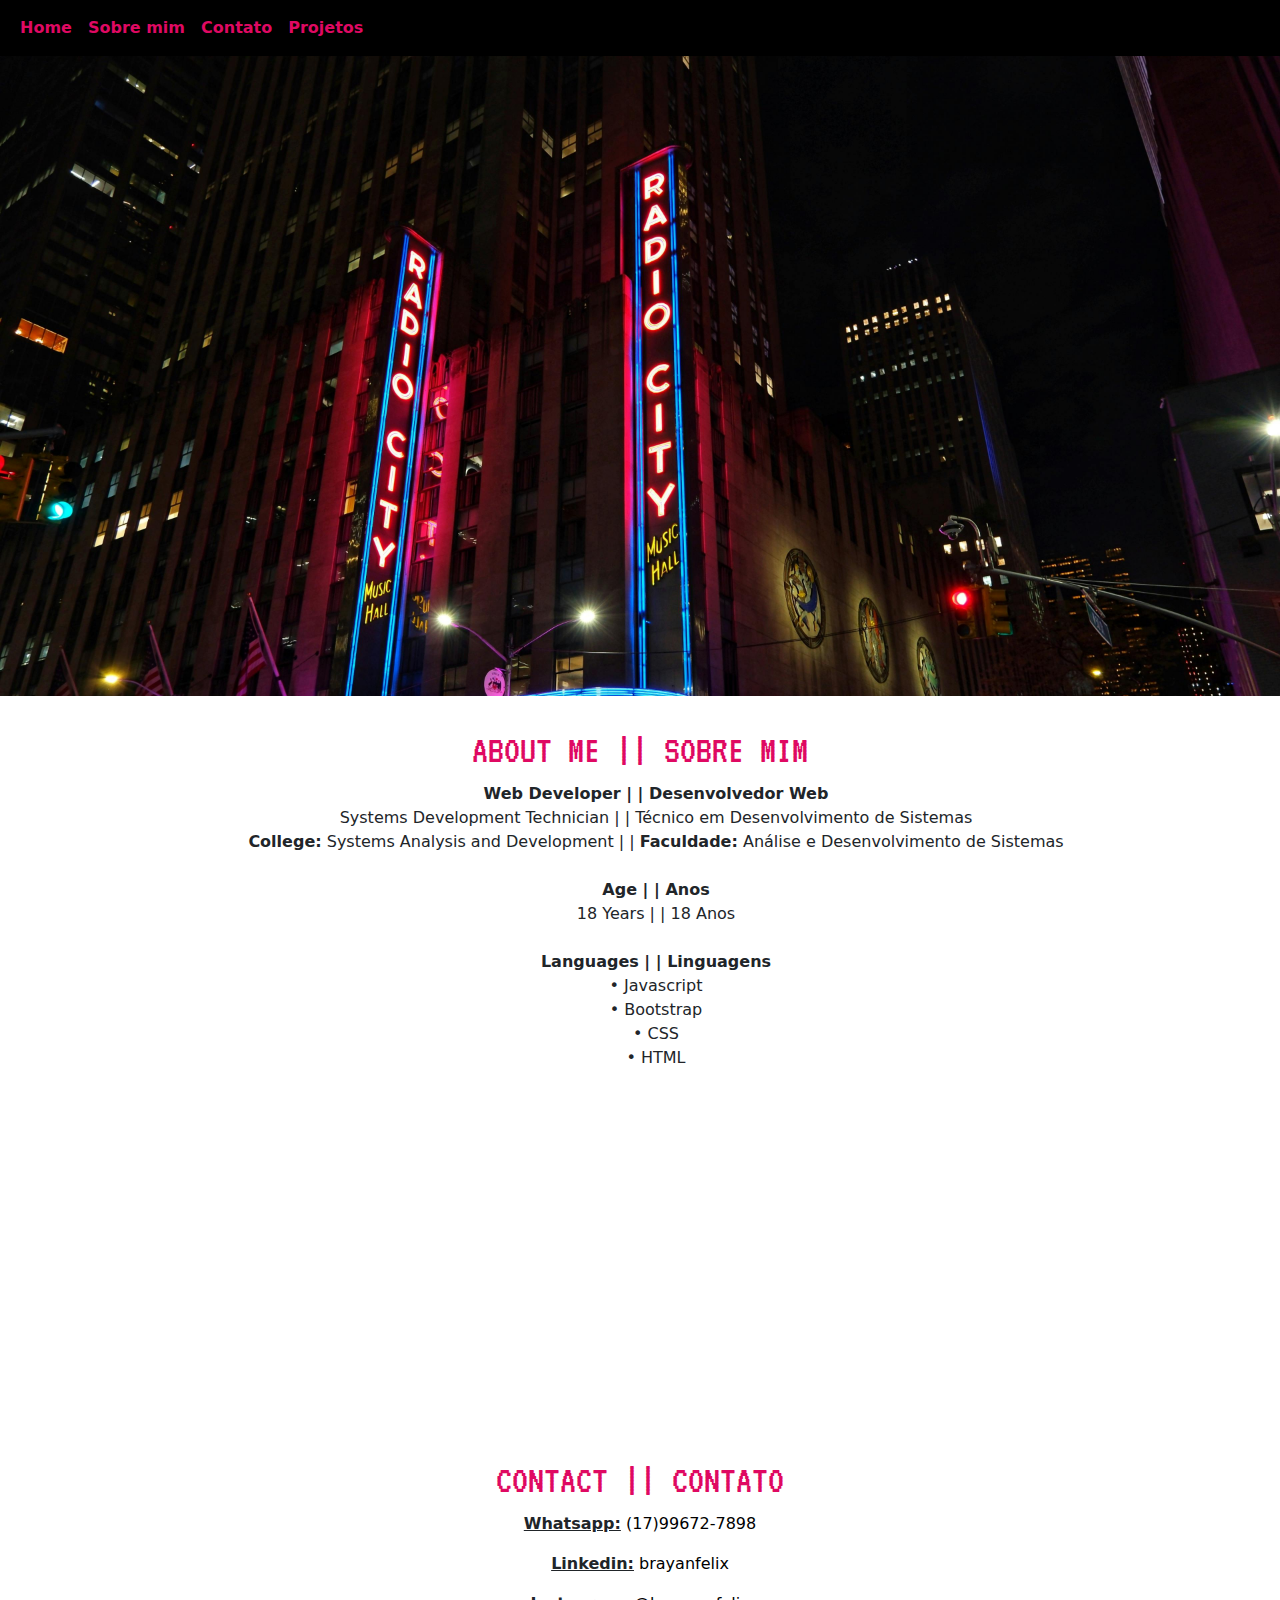
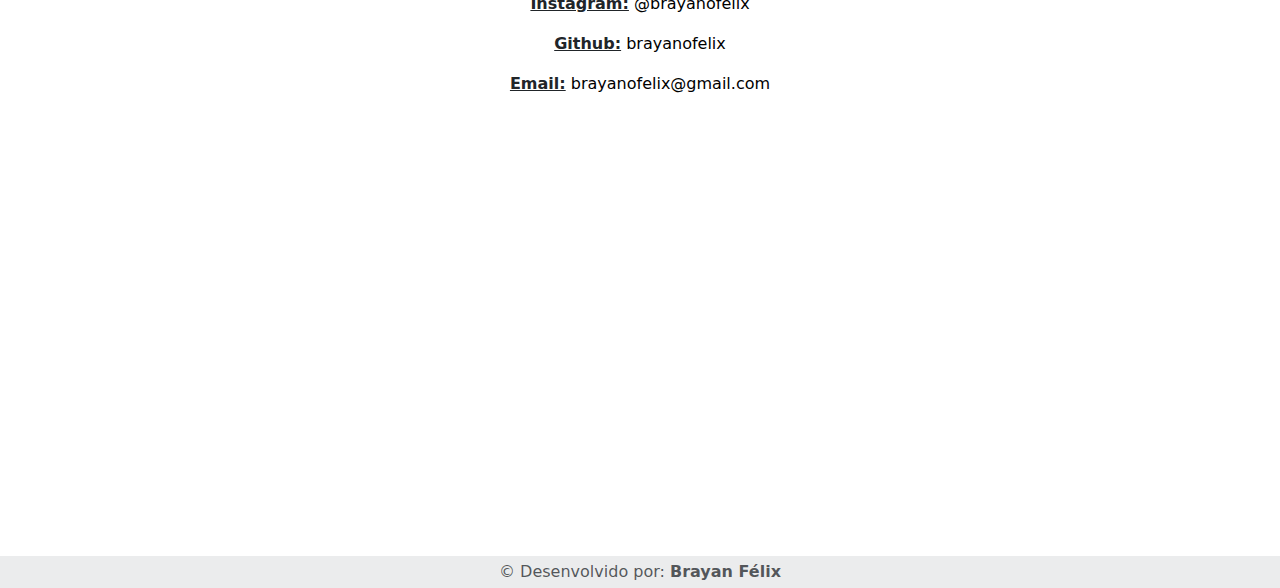
==== index.html @ 2bd1db15 "um pouco de tudo" ====
<!DOCTYPE html>
<html lang="en">
<head>
    <meta charset="UTF-8">
    <meta name="viewport" content="width=device-width, initial-scale=1.0">
    <link href="https://cdn.jsdelivr.net/npm/bootstrap@5.3.3/dist/css/bootstrap.min.css" rel="stylesheet" integrity="sha384-QWTKZyjpPEjISv5WaRU9OFeRpok6YctnYmDr5pNlyT2bRjXh0JMhjY6hW+ALEwIH" crossorigin="anonymous">
    <script src="https://cdn.jsdelivr.net/npm/bootstrap@5.3.3/dist/js/bootstrap.bundle.min.js" integrity="sha384-YvpcrYf0tY3lHB60NNkmXc5s9fDVZLESaAA55NDzOxhy9GkcIdslK1eN7N6jIeHz" crossorigin="anonymous"></script>
    <link rel="preconnect" href="https://fonts.googleapis.com">
    <link rel="preconnect" href="https://fonts.gstatic.com" crossorigin>
    <link href="https://fonts.googleapis.com/css2?family=VT323&display=swap" rel="stylesheet">
    <link rel="stylesheet" href="style.css">
    <title>Portifólio</title>
</head>
<body>
    <header>
        <nav class="navbar navbar-expand-lg navbar-light navbar-nav-scroll">
            <div class="container-fluid">
              <button class="navbar-toggler" type="button" data-bs-toggle="collapse" data-bs-target="#navbarNavAltMarkup" aria-controls="navbarNavAltMarkup" aria-expanded="false" aria-label="Toggle navigation">
                <span class="navbar-toggler-icon"></span>
              </button>
              <div class="collapse navbar-collapse" id="navbarNavAltMarkup">
                <div class="navbar-nav">
                  <a class="nav-link textpink fw-bold" aria-current="page" href="index.html">Home</a>
                  <a class="nav-link textpink fw-bold" href="#abouth1">Sobre mim</a>
                  <a class="nav-link textpink fw-bold" href="#contacth1">Contato</a>
                  <a class="nav-link textpink fw-bold" href="projetos.html">Projetos</a>
                </div>
              </div>
            </div>
          </nav>
    </header>

    <section class="principal">
        <div class="container principalcontainer">
            <h1 class="vt323-regular t1"></h1>
            <h1 class="vt323-regular t2"></h1>
        </div>
    </section>
    <main>
        <div class="container">
            <div class="about">
                <h1 class="vt323-regular textpink" id="abouth1">ABOUT ME || SOBRE MIM</h1>
                <ul>
                    <li><strong>Web Developer | | Desenvolvedor Web</strong> <br> Systems Development Technician | | Técnico em Desenvolvimento de Sistemas <br>  <strong>College:</strong> Systems Analysis and Development | | <strong>Faculdade:</strong> Análise e Desenvolvimento de Sistemas</li>
                    <br>
                    <li><strong>Age | | Anos</strong><br> 18 Years | | 18 Anos</li>
                    <br>
                    <li><strong>Languages | | Linguagens</strong> <br> • Javascript <br> • Bootstrap <br> • CSS <br> • HTML</li>
                  </ul>
            </div>
            <div class="about contact">
                <h1 class="vt323-regular textpink" id="contacth1">CONTACT || CONTATO</h1>
                <p><strong><u>Whatsapp:</u></strong> <a href="https://wa.me/5517996727898?text=Ol%C3%A1,%20acabei%20de%20ver%20seu%20portif%C3%B3lio!" target="_blank">(17)99672-7898</a></p>
                <p><strong><u>Linkedin:</u></strong> <a href="https://www.linkedin.com/in/brayan-f%C3%A9lix-a493a6255/" target="_blank">brayanfelix</a></p>
                <p><strong><u>Instagram:</u></strong> <a href="https://www.instagram.com/brayanofelix/" target="_blank">@brayanofelix</a></p>
                <p><strong><u>Github:</u></strong> <a href="https://github.com/brayanofelix" target="_blank">brayanofelix</a></p>
                <p><strong><u>Email:</u></strong> <a href="mailto:brayanofelix@gmail.com" target="_blank">brayanofelix@gmail.com</a></p>
            </div>
        </div>
    </main>

    <footer class="text-center text-lg-start bg-body-tertiary text-muted">
        <div class="text-center p-1" style="background-color: rgba(0, 0, 0, 0.05);">
          © Desenvolvido por:
          <a class="text-reset fw-bold" href="https://www.linkedin.com/in/brayan-f%C3%A9lix-a493a6255/"
            target="_blank">Brayan Félix</a>
        </div>
      </footer>
</body>
</html>
---- style.css ----
* {
    margin: 0;
    padding: 0;
}

html {
    overflow-x: hidden;
}


.vt323-regular {
    font-family: "VT323", monospace;
    font-weight: 400;
    font-style: normal;
}


ul {
    text-align: center;
    list-style-type: none
}

a {
    color: black;
    text-decoration: none;
}

.principal {
    background-image: url(imagens/background2.jpg);
    background-repeat: no-repeat;
    background-size: 100%;
    max-width: 100%;
    height: 100%;
    color: white;
    height: 640px;
    display: flex;
    justify-content: center;
    align-items: center;
}

.principal h1 {
    font-size: 45px;
    margin-left: auto;
    margin-right: auto;
    position: absolute;
    width: 100%;
    height: 50%;
    font-size: 45px;
}

.principalcontainer {
    position: relative;
    width: 83%;
    height: 175px;
    margin: 7% auto;
    outline: hidden;
}

.about {
    text-align: center;
    margin-top: 30px;
}

.textpink {
    color: #DF0962;
}


.about {
    height: 700px;
}

nav {
    background-color: black;
    display: flex;
    text-align: center;
    justify-content: center;
}

section h1.t1:after {
    position: absolute;
    content: "";
    width: 100%;
    height: 100%;
    line-height: 48px;
    left: 30%;
    top: 50%;
    animation: welcome 7.5s linear 1;
    animation-fill-mode: forwards;
}

section h1.t2:after {
    position: absolute;
    content: "";
    width: 100%;
    height: 100%;
    line-height: 48px;
    left: 30%;
    top: 90%;
    animation: bemvindo 7.5s linear 1;
    animation-fill-mode: forwards;
}


@keyframes welcome {
    0% {
        content: "W";
    }

    5% {
        content: "WE";
    }

    11% {
        content: "WEL";
    }

    16% {
        content: "WELC";
    }

    22% {
        content: "WELCO";
    }

    27% {
        content: "WELCOM";
    }

    33% {
        content: "WELCOME ";
    }

    38% {
        content: "WELCOME T";
    }

    44% {
        content: "WELCOME TO ";
    }

    49% {
        content: "WELCOME TO M";
    }

    55% {
        content: "WELCOME TO MY ";
    }

    60% {
        content: "WELCOME TO MY P";
    }

    66% {
        content: "WELCOME TO MY PO";
    }

    71% {
        content: "WELCOME TO MY POR";
    }

    76% {
        content: "WELCOME TO MY PORT";
    }

    82% {
        content: "WELCOME TO MY PORTF";
    }

    87% {
        content: "WELCOME TO MY PORTFO";
    }

    93% {
        content: "WELCOME TO MY PORTFOLI";
    }
    100% {
        content: "WELCOME TO MY PORTFOLIO!";
    }
}

@keyframes bemvindo {
    0% {
        content: "B";
    }

    4% {
        content: "BE";
    }

    8% {
        content: "BEM";
    }

    12% {
        content: "BEM-";
    }

    16% {
        content: "BEM-V";
    }

    20% {
        content: "BEM-VI";
    }

    24% {
        content: "BEM-VIN";
    }

    28% {
        content: "BEM-VIND";
    }

    32% {
        content: "BEM-VINDO";
    }

    36% {
        content: "BEM-VINDOS";
    }

    40% {
        content: "BEM-VINDOS A";
    }

    44% {
        content: "BEM-VINDOS AO ";
    }

    48% {
        content: "BEM-VINDOS AO M";
    }

    52% {
        content: "BEM-VINDOS AO ME";
    }

    56% {
        content: "BEM-VINDOS AO MEU ";
    }

    60% {
        content: "BEM-VINDOS AO MEU P";
    }

    64% {
        content: "BEM-VINDOS AO MEU PO";
    }

    68% {
        content: "BEM-VINDOS AO MEU POR";
    }
    72% {
        content: "BEM-VINDOS AO MEU PORT";
    }
    76% {
        content: "BEM-VINDOS AO MEU PORTI";
    }
    80% {
        content: "BEM-VINDOS AO MEU PORTIF";
    }
    84% {
        content: "BEM-VINDOS AO MEU PORTIFÓ";
    }
    88% {
        content: "BEM-VINDOS AO MEU PORTIFÓL";
    }
    92% {
        content: "BEM-VINDOS AO MEU PORTIFÓLI";
    }
    96% {
        content: "BEM-VINDOS AO MEU PORTIFÓLIO";
    }
    100% {
        content: "BEM-VINDOS AO MEU PORTIFÓLIO!";
    }
}
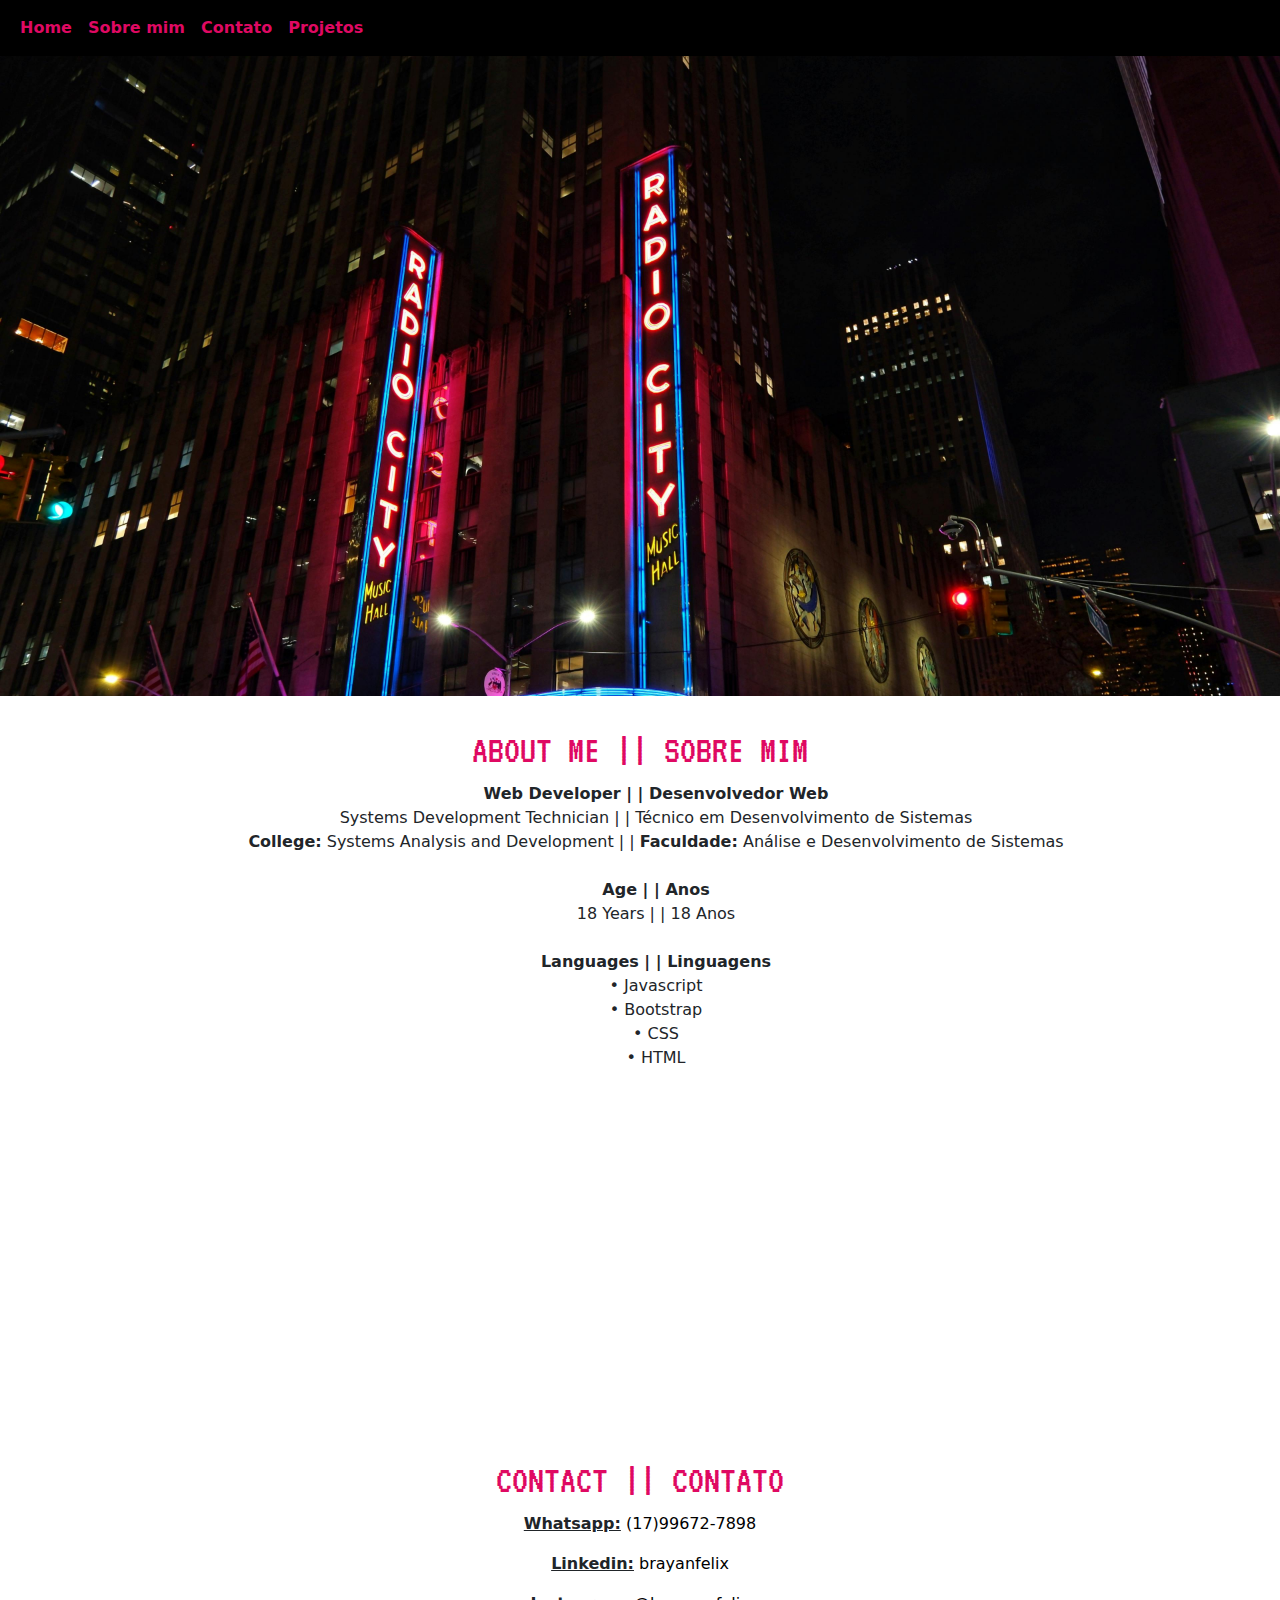
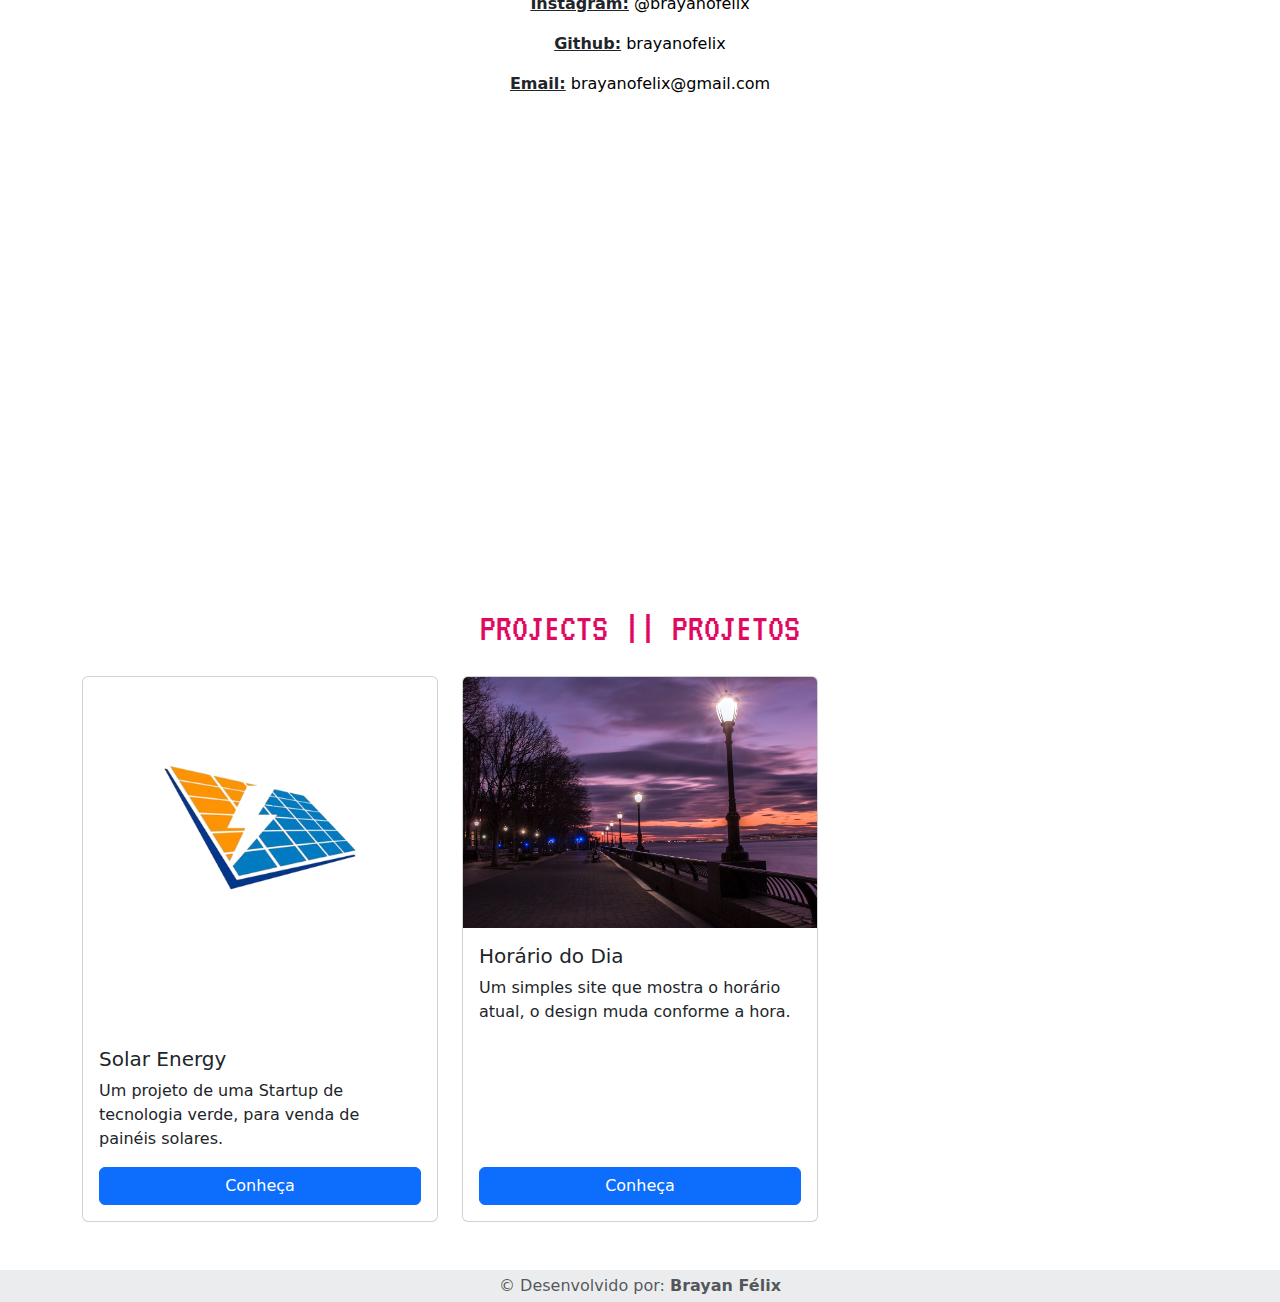
==== commit 44d43f58: "responsividade" ====
--- a/index.html
+++ b/index.html
@@ -23,7 +23,7 @@
                   <a class="nav-link textpink fw-bold" aria-current="page" href="index.html">Home</a>
                   <a class="nav-link textpink fw-bold" href="#abouth1">Sobre mim</a>
                   <a class="nav-link textpink fw-bold" href="#contacth1">Contato</a>
-                  <a class="nav-link textpink fw-bold" href="projetos.html">Projetos</a>
+                  <a class="nav-link textpink fw-bold" href="#projectsh1">Projetos</a>
                 </div>
               </div>
             </div>
@@ -57,14 +57,42 @@
                 <p><strong><u>Email:</u></strong> <a href="mailto:brayanofelix@gmail.com" target="_blank">brayanofelix@gmail.com</a></p>
             </div>
         </div>
+
+        <!-- Seção de Projetos -->
+        <section class="section section-5 py-5" id="projectsh1">
+            <div class="container">
+                <h1 class="vt323-regular textpink text-center mb-4">PROJECTS || PROJETOS</h1>
+                <div class="row row-cols-1 row-cols-sm-2 row-cols-md-3 g-4">
+                    <div class="col">
+                        <div class="card h-100">
+                            <img src="imagens/logosolarenergy.png" class="card-img-top" alt="solarenergy">
+                            <div class="card-body d-flex flex-column">
+                                <h5 class="card-title">Solar Energy</h5>
+                                <p class="card-text">Um projeto de uma Startup de tecnologia verde, para venda de painéis solares.</p>
+                                <a href="https://brayanofelix.github.io/solarenergy/" target="_blank" class="btn btn-primary mt-auto">Conheça</a>
+                            </div>
+                        </div>
+                    </div>
+                    <div class="col">
+                        <div class="card h-100">
+                            <img src="imagens/noite.jpg" class="card-img-top" alt="noite">
+                            <div class="card-body d-flex flex-column">
+                                <h5 class="card-title">Horário do Dia</h5>
+                                <p class="card-text">Um simples site que mostra o horário atual, o design muda conforme a hora.</p>
+                                <a href="https://brayanofelix.github.io/horariododia/" target="_blank" class="btn btn-primary mt-auto">Conheça</a>
+                            </div>
+                        </div>
+                    </div>
+                </div>
+            </div>
+        </section>
     </main>
 
     <footer class="text-center text-lg-start bg-body-tertiary text-muted">
         <div class="text-center p-1" style="background-color: rgba(0, 0, 0, 0.05);">
           © Desenvolvido por:
-          <a class="text-reset fw-bold" href="https://www.linkedin.com/in/brayan-f%C3%A9lix-a493a6255/"
-            target="_blank">Brayan Félix</a>
+          <a class="text-reset fw-bold" href="https://www.linkedin.com/in/brayan-f%C3%A9lix-a493a6255/" target="_blank">Brayan Félix</a>
         </div>
-      </footer>
+    </footer>
 </body>
-</html>+</html>
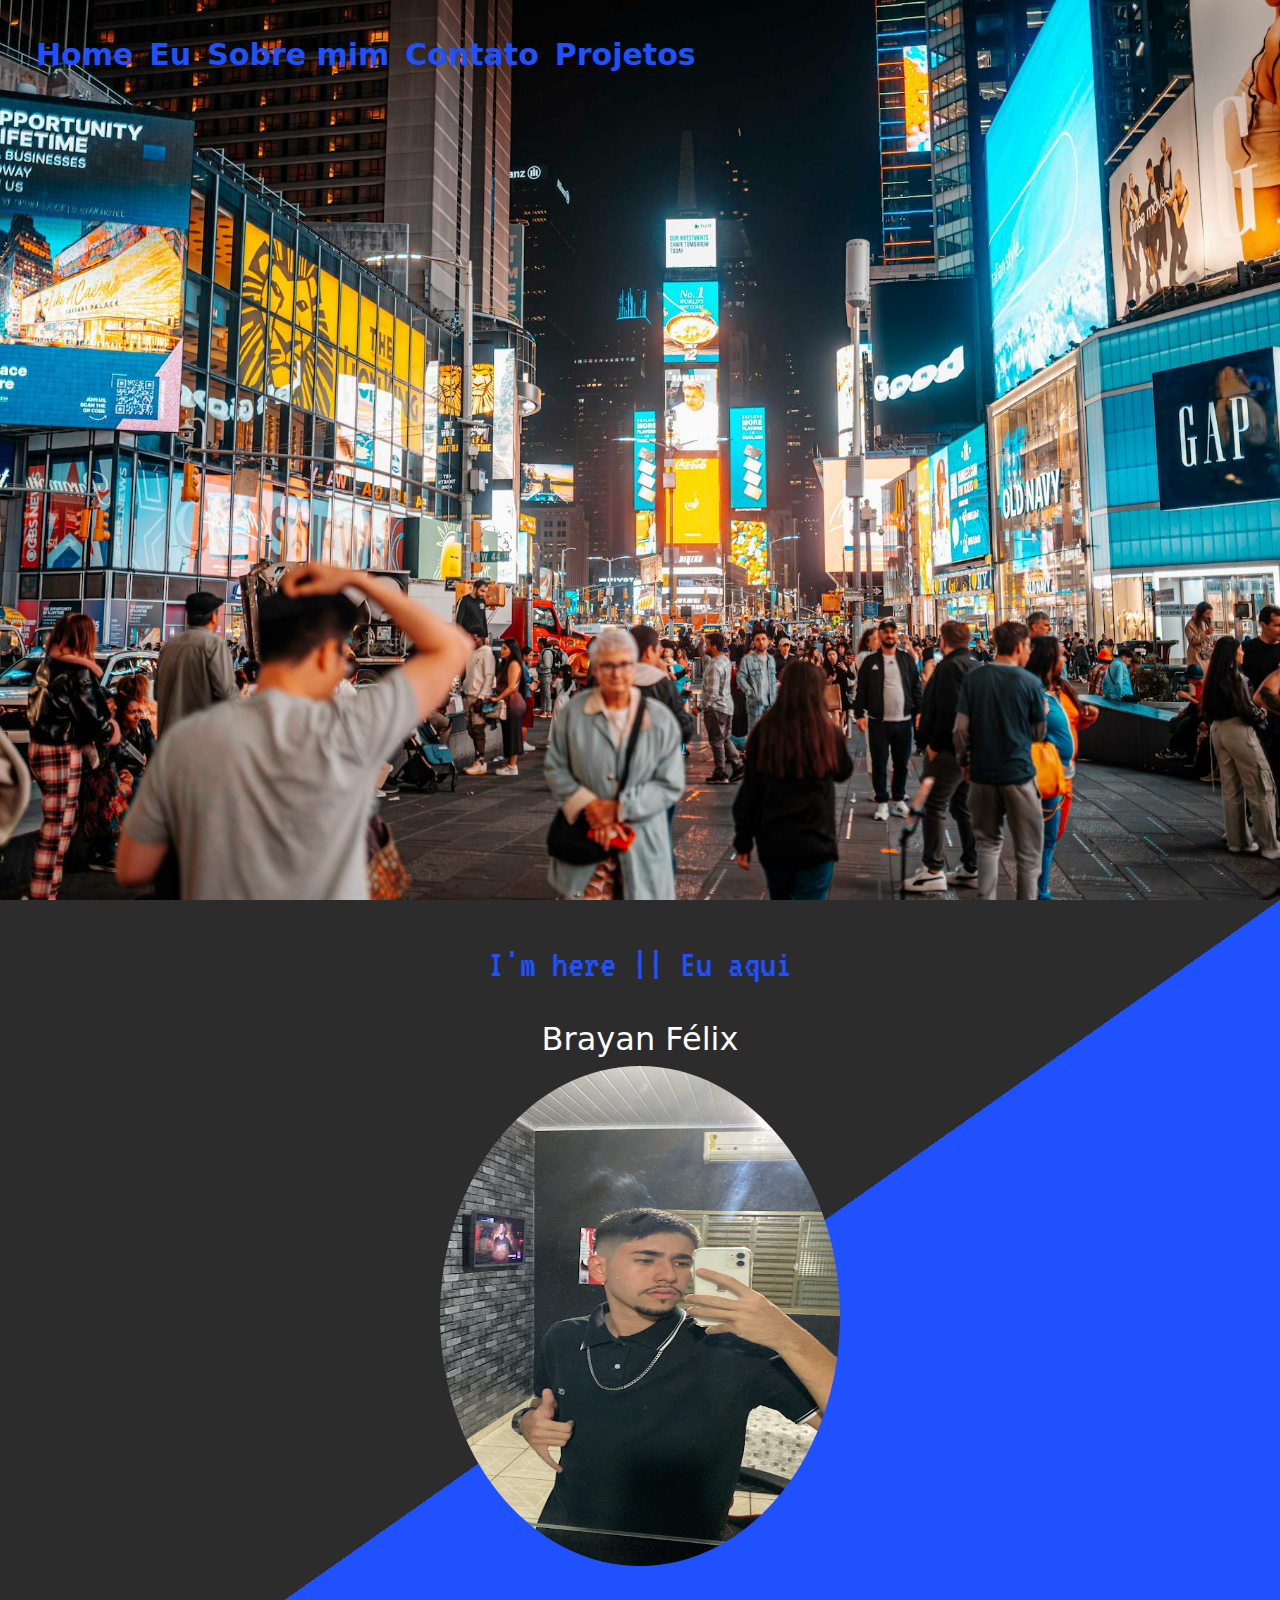
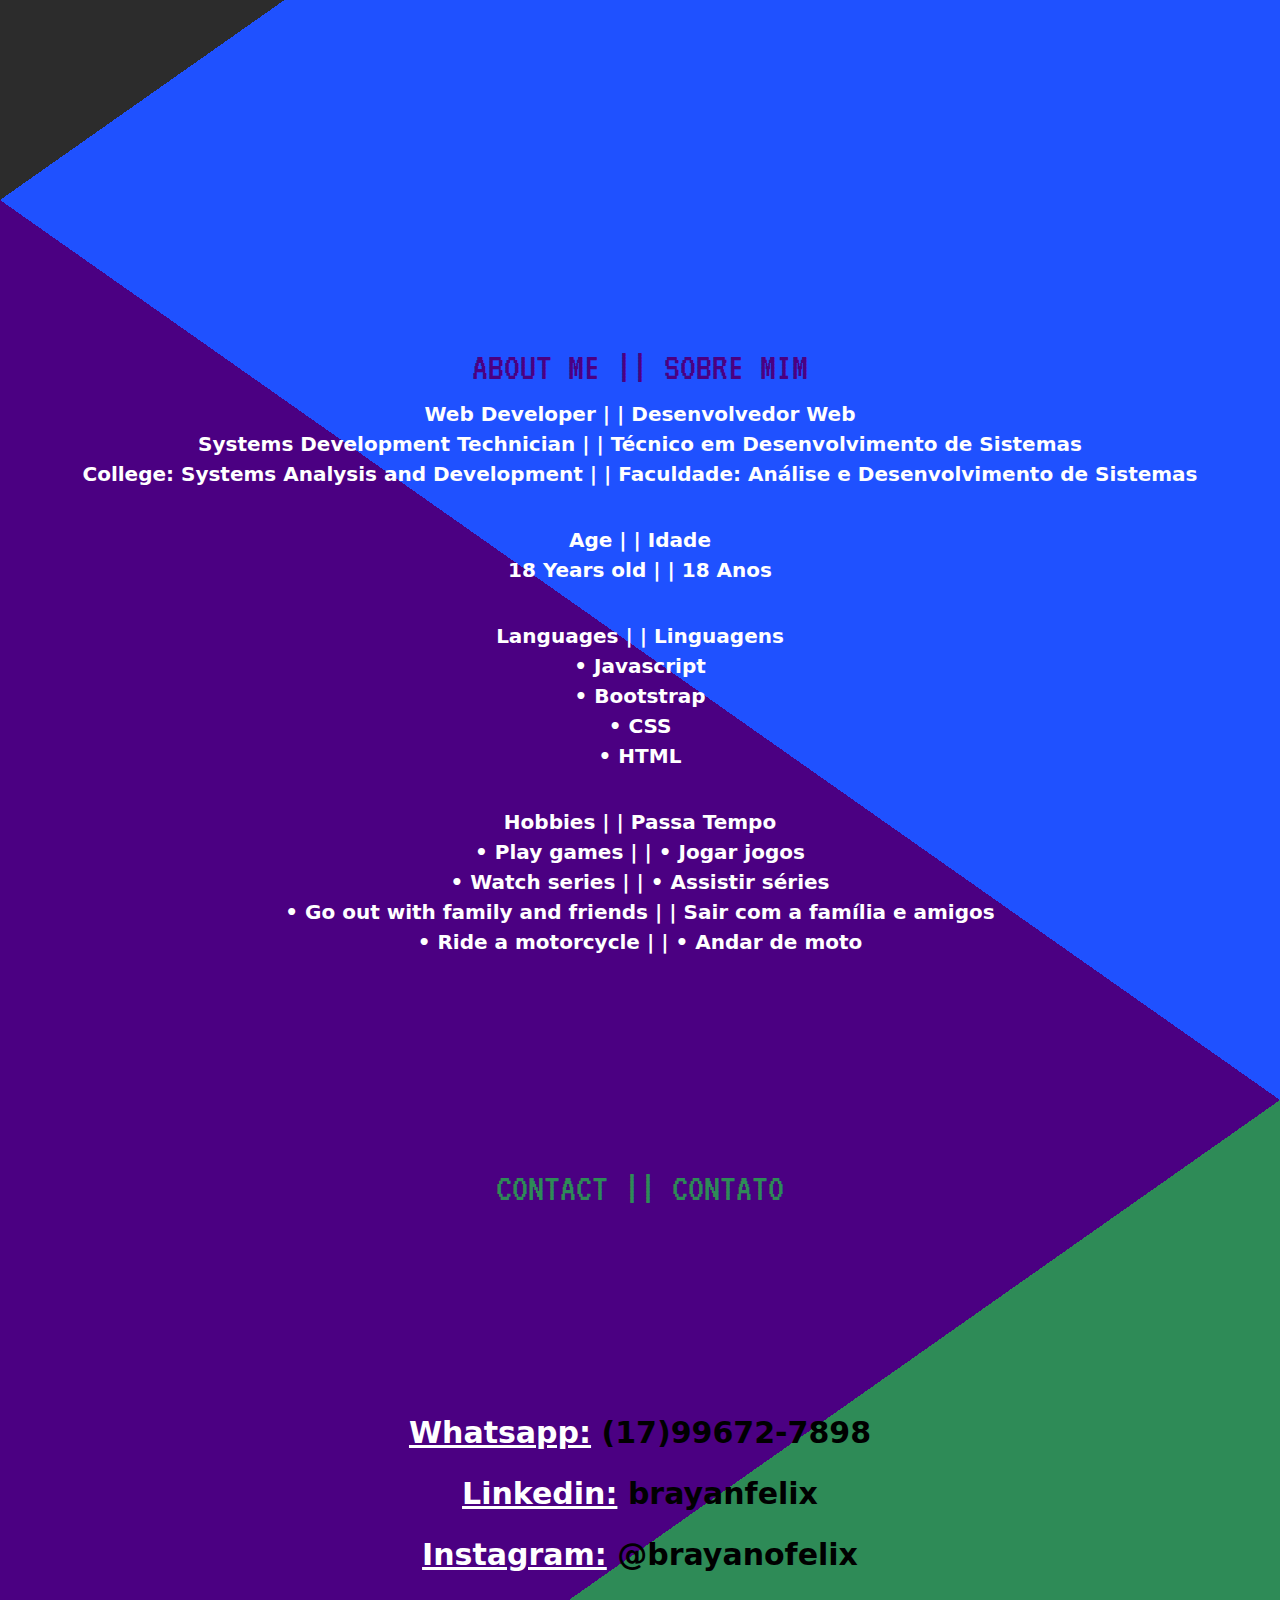
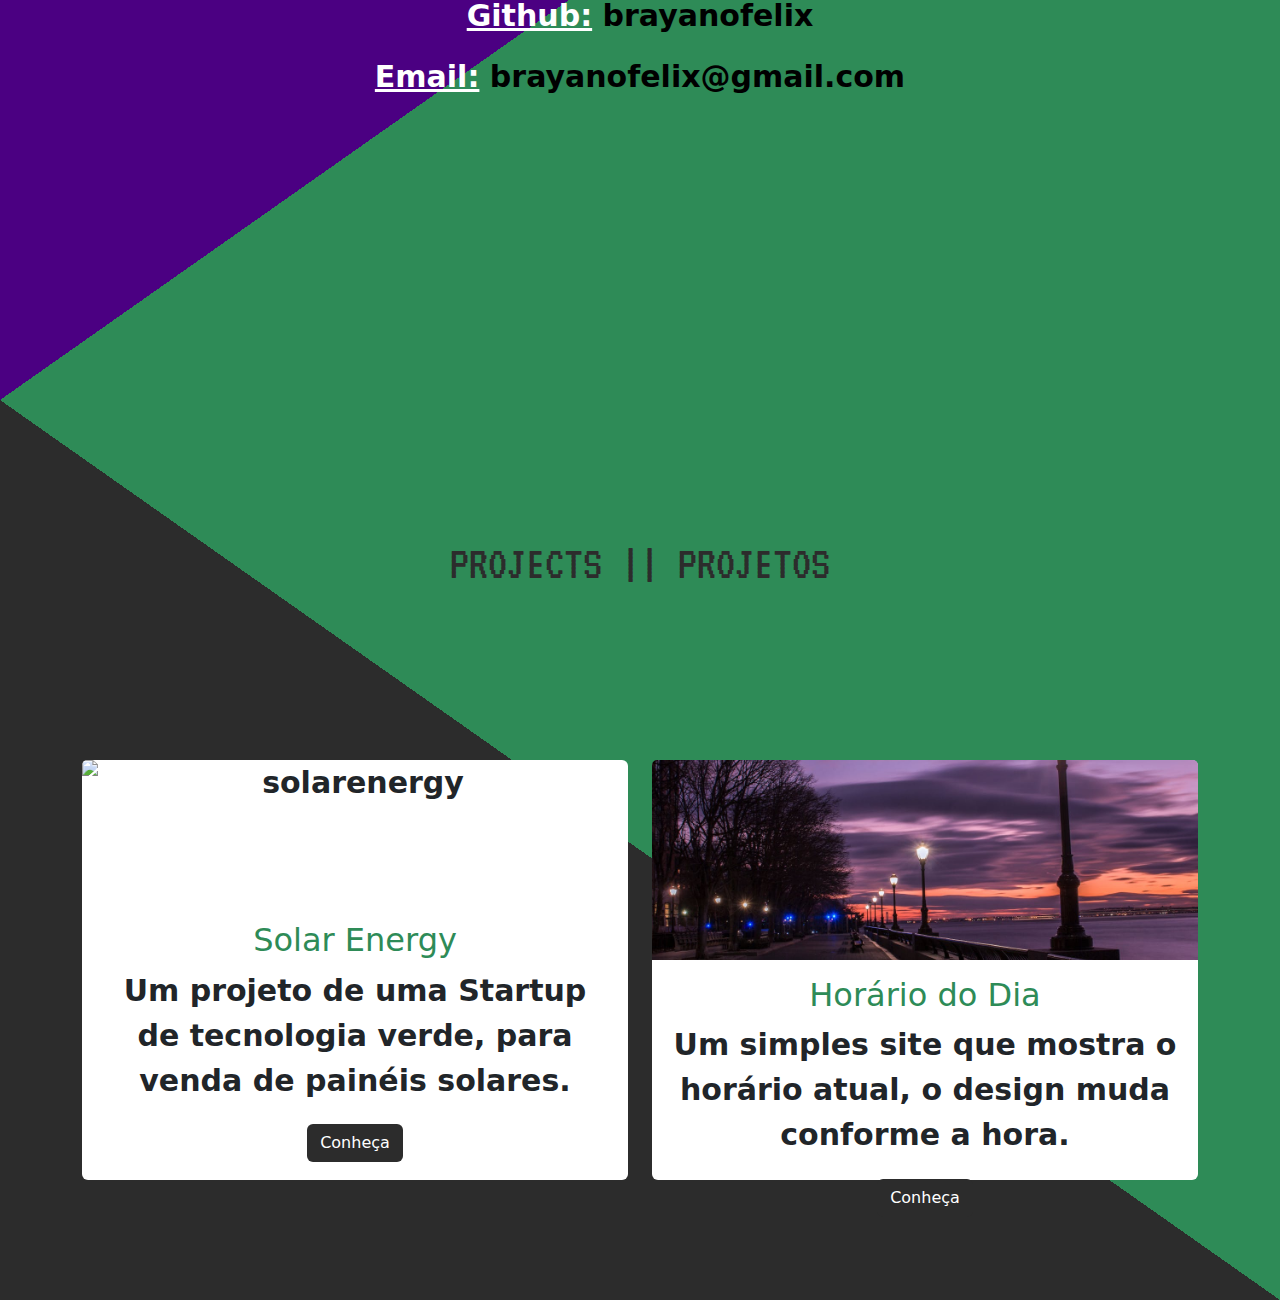
==== commit 35870eb1: "ajustando responsividade" ====
--- a/index.html
+++ b/index.html
@@ -1,98 +1,131 @@
 <!DOCTYPE html>
 <html lang="en">
+
 <head>
-    <meta charset="UTF-8">
-    <meta name="viewport" content="width=device-width, initial-scale=1.0">
-    <link href="https://cdn.jsdelivr.net/npm/bootstrap@5.3.3/dist/css/bootstrap.min.css" rel="stylesheet" integrity="sha384-QWTKZyjpPEjISv5WaRU9OFeRpok6YctnYmDr5pNlyT2bRjXh0JMhjY6hW+ALEwIH" crossorigin="anonymous">
-    <script src="https://cdn.jsdelivr.net/npm/bootstrap@5.3.3/dist/js/bootstrap.bundle.min.js" integrity="sha384-YvpcrYf0tY3lHB60NNkmXc5s9fDVZLESaAA55NDzOxhy9GkcIdslK1eN7N6jIeHz" crossorigin="anonymous"></script>
-    <link rel="preconnect" href="https://fonts.googleapis.com">
-    <link rel="preconnect" href="https://fonts.gstatic.com" crossorigin>
-    <link href="https://fonts.googleapis.com/css2?family=VT323&display=swap" rel="stylesheet">
-    <link rel="stylesheet" href="style.css">
-    <title>Portifólio</title>
+  <meta charset="UTF-8">
+  <meta name="viewport" content="width=device-width, initial-scale=1.0">
+  <link href="https://cdn.jsdelivr.net/npm/bootstrap@5.3.3/dist/css/bootstrap.min.css" rel="stylesheet"
+    integrity="sha384-QWTKZyjpPEjISv5WaRU9OFeRpok6YctnYmDr5pNlyT2bRjXh0JMhjY6hW+ALEwIH" crossorigin="anonymous">
+  <script src="https://cdn.jsdelivr.net/npm/bootstrap@5.3.3/dist/js/bootstrap.bundle.min.js"
+    integrity="sha384-YvpcrYf0tY3lHB60NNkmXc5s9fDVZLESaAA55NDzOxhy9GkcIdslK1eN7N6jIeHz"
+    crossorigin="anonymous"></script>
+    <link rel="stylesheet" href="https://cdnjs.cloudflare.com/ajax/libs/animate.css/4.1.1/animate.min.css"/>
+  <link rel="preconnect" href="https://fonts.googleapis.com">
+  <link rel="preconnect" href="https://fonts.gstatic.com" crossorigin>
+  <link rel="shortcut icon" href="imagens/favicon.ico" type="image/x-icon">
+  <link href="https://fonts.googleapis.com/css2?family=VT323&display=swap" rel="stylesheet">
+  <link href="https://fonts.googleapis.com/css2?family=VT323&display=swap" rel="stylesheet">
+  <link rel="stylesheet" href="style.css">
+  <title>Portifólio</title>
 </head>
+
 <body>
-    <header>
-        <nav class="navbar navbar-expand-lg navbar-light navbar-nav-scroll">
-            <div class="container-fluid">
-              <button class="navbar-toggler" type="button" data-bs-toggle="collapse" data-bs-target="#navbarNavAltMarkup" aria-controls="navbarNavAltMarkup" aria-expanded="false" aria-label="Toggle navigation">
-                <span class="navbar-toggler-icon"></span>
-              </button>
-              <div class="collapse navbar-collapse" id="navbarNavAltMarkup">
-                <div class="navbar-nav">
-                  <a class="nav-link textpink fw-bold" aria-current="page" href="index.html">Home</a>
-                  <a class="nav-link textpink fw-bold" href="#abouth1">Sobre mim</a>
-                  <a class="nav-link textpink fw-bold" href="#contacth1">Contato</a>
-                  <a class="nav-link textpink fw-bold" href="#projectsh1">Projetos</a>
+  <header>
+    <section class="section section-1">
+      <nav class="navbar navbar-expand-lg navbar-light navbar-nav-scroll">
+        <div class="container-fluid">
+          <button class="navbar-toggler" type="button" data-bs-toggle="collapse" data-bs-target="#navbarNavAltMarkup"
+            aria-controls="navbarNavAltMarkup" aria-expanded="false" aria-label="Toggle navigation">
+            <span class="navbar-toggler-icon"></span>
+          </button>
+          <div class="collapse navbar-collapse" id="navbarNavAltMarkup">
+            <div class="navbar-nav">
+              <a class="nav-link textpink fw-bold" aria-current="page" href="index.html">Home</a>
+              <a class="nav-link textpink fw-bold" href="#imhere">Eu</a>
+              <a class="nav-link textpink fw-bold" href="#abouth1">Sobre mim</a>
+              <a class="nav-link textpink fw-bold" href="#contacth1">Contato</a>
+              <a class="nav-link textpink fw-bold" href="#projectsh1">Projetos</a>
+            </div>
+          </div>
+        </div>
+      </nav>
+      <section class="principal">
+        <div class="container principalcontainer">
+          <h1 class="vt323-regular t1 textpink"></h1>
+          <br>
+          <br>
+          <br>
+          <h1 class="vt323-regular t2 textpink"></h1>
+        </div>
+      </section>
+    </section>
+  </header>
+  <main>
+    <section class="section section-2">
+      <div class="container">
+        <div class="about">
+          <h1 class="vt323-regular textpink center py-4" id="imhere">I'm here || Eu aqui</h1>
+
+          <h2 class="center">Brayan Félix</h2>
+          <img src="imagens/eu.png" alt="eu" class="eu img-fluid">
+        </div>
+      </div>
+    </section>
+
+    <section class="section section-3 d-flex align-items-center justify-content-center min-vh-100 py-5">
+      <div class="container text-center">
+        <h1 class="vt323-regular textpink" id="abouth1">ABOUT ME || SOBRE MIM</h1>
+        <ul class="ulabout list-unstyled">
+          <li><strong>Web Developer | | Desenvolvedor Web</strong> <br> Systems Development Technician | | Técnico em Desenvolvimento de Sistemas <br> <strong>College:</strong> Systems Analysis and Development | | <strong>Faculdade:</strong> Análise e Desenvolvimento de Sistemas</li>
+          <br>
+          <li><strong>Age | | Idade</strong><br> 18 Years old | | 18 Anos</li>
+          <br>
+          <li><strong>Languages | | Linguagens</strong> <br> • Javascript <br> • Bootstrap <br> • CSS <br> • HTML</li>
+          <br>
+          <li><strong>Hobbies | | Passa Tempo</strong> <br> • Play games | | • Jogar jogos<br> • Watch series | | • Assistir séries <br> • Go out with family and friends | | Sair com a família e amigos <br> • Ride a motorcycle | | • Andar de moto</li>
+        </ul>
+      </div>
+    </section>
+    
+    <section class="section section-4">
+      <div class="about contact center">
+        <h1 class="vt323-regular textpink center top py-5" id="contacth1">CONTACT || CONTATO</h1>
+        <p><strong><u>Whatsapp:</u></strong> <a
+            href="https://wa.me/5517996727898?text=Ol%C3%A1,%20acabei%20de%20ver%20seu%20portif%C3%B3lio!"
+            target="_blank">(17)99672-7898</a></p>
+        <p><strong><u>Linkedin:</u></strong> <a href="https://www.linkedin.com/in/brayan-f%C3%A9lix-a493a6255/"
+            target="_blank">brayanfelix</a></p>
+        <p><strong><u>Instagram:</u></strong> <a href="https://www.instagram.com/brayanofelix/"
+            target="_blank">@brayanofelix</a></p>
+        <p><strong><u>Github:</u></strong> <a href="https://github.com/brayanofelix" target="_blank">brayanofelix</a>
+        </p>
+        <p><strong><u>Email:</u></strong> <a href="mailto:brayanofelix@gmail.com"
+            target="_blank">brayanofelix@gmail.com</a></p>
+      </div>
+    </section>
+    <section class="section section-5 d-flex flex-column align-items-center justify-content-center py-5">
+      <div class="container text-center">
+        <h1 class="vt323-regular textpink center top" id="projectsh1">PROJECTS || PROJETOS</h1>
+        <div class="row row-cols-1 row-cols-md-2 g-4">
+          <div class="col">
+            <div class="card">
+              <img src="imagens/background1.png" class="card-img-top" alt="solarenergy">
+              <div class="card-body">
+                <h2 class="card-title">Solar Energy</h2>
+                <p class="card-text">Um projeto de uma Startup de tecnologia verde, para venda de painéis solares.</p>
+                <div class="btn-container">
+                  <a href="https://brayanofelix.github.io/solarenergy/" target="_blank" class="btn corbutton">Conheça</a>
                 </div>
               </div>
             </div>
-          </nav>
-    </header>
-
-    <section class="principal">
-        <div class="container principalcontainer">
-            <h1 class="vt323-regular t1"></h1>
-            <h1 class="vt323-regular t2"></h1>
+          </div>
+          <div class="col">
+            <div class="card">
+              <img src="imagens/noite.jpg" class="card-img-top" alt="noite">
+              <div class="card-body">
+                <h2 class="card-title">Horário do Dia</h2>
+                <p class="card-text">Um simples site que mostra o horário atual, o design muda conforme a hora.</p>
+                <div class="btn-container">
+                  <a href="https://brayanofelix.github.io/horariododia/" target="_blank" class="btn corbutton">Conheça</a>
+                </div>
+              </div>
+            </div>
+          </div>
         </div>
+      </div>
     </section>
-    <main>
-        <div class="container">
-            <div class="about">
-                <h1 class="vt323-regular textpink" id="abouth1">ABOUT ME || SOBRE MIM</h1>
-                <ul>
-                    <li><strong>Web Developer | | Desenvolvedor Web</strong> <br> Systems Development Technician | | Técnico em Desenvolvimento de Sistemas <br>  <strong>College:</strong> Systems Analysis and Development | | <strong>Faculdade:</strong> Análise e Desenvolvimento de Sistemas</li>
-                    <br>
-                    <li><strong>Age | | Anos</strong><br> 18 Years | | 18 Anos</li>
-                    <br>
-                    <li><strong>Languages | | Linguagens</strong> <br> • Javascript <br> • Bootstrap <br> • CSS <br> • HTML</li>
-                  </ul>
-            </div>
-            <div class="about contact">
-                <h1 class="vt323-regular textpink" id="contacth1">CONTACT || CONTATO</h1>
-                <p><strong><u>Whatsapp:</u></strong> <a href="https://wa.me/5517996727898?text=Ol%C3%A1,%20acabei%20de%20ver%20seu%20portif%C3%B3lio!" target="_blank">(17)99672-7898</a></p>
-                <p><strong><u>Linkedin:</u></strong> <a href="https://www.linkedin.com/in/brayan-f%C3%A9lix-a493a6255/" target="_blank">brayanfelix</a></p>
-                <p><strong><u>Instagram:</u></strong> <a href="https://www.instagram.com/brayanofelix/" target="_blank">@brayanofelix</a></p>
-                <p><strong><u>Github:</u></strong> <a href="https://github.com/brayanofelix" target="_blank">brayanofelix</a></p>
-                <p><strong><u>Email:</u></strong> <a href="mailto:brayanofelix@gmail.com" target="_blank">brayanofelix@gmail.com</a></p>
-            </div>
-        </div>
-
-        <!-- Seção de Projetos -->
-        <section class="section section-5 py-5" id="projectsh1">
-            <div class="container">
-                <h1 class="vt323-regular textpink text-center mb-4">PROJECTS || PROJETOS</h1>
-                <div class="row row-cols-1 row-cols-sm-2 row-cols-md-3 g-4">
-                    <div class="col">
-                        <div class="card h-100">
-                            <img src="imagens/logosolarenergy.png" class="card-img-top" alt="solarenergy">
-                            <div class="card-body d-flex flex-column">
-                                <h5 class="card-title">Solar Energy</h5>
-                                <p class="card-text">Um projeto de uma Startup de tecnologia verde, para venda de painéis solares.</p>
-                                <a href="https://brayanofelix.github.io/solarenergy/" target="_blank" class="btn btn-primary mt-auto">Conheça</a>
-                            </div>
-                        </div>
-                    </div>
-                    <div class="col">
-                        <div class="card h-100">
-                            <img src="imagens/noite.jpg" class="card-img-top" alt="noite">
-                            <div class="card-body d-flex flex-column">
-                                <h5 class="card-title">Horário do Dia</h5>
-                                <p class="card-text">Um simples site que mostra o horário atual, o design muda conforme a hora.</p>
-                                <a href="https://brayanofelix.github.io/horariododia/" target="_blank" class="btn btn-primary mt-auto">Conheça</a>
-                            </div>
-                        </div>
-                    </div>
-                </div>
-            </div>
-        </section>
-    </main>
-
-    <footer class="text-center text-lg-start bg-body-tertiary text-muted">
-        <div class="text-center p-1" style="background-color: rgba(0, 0, 0, 0.05);">
-          © Desenvolvido por:
-          <a class="text-reset fw-bold" href="https://www.linkedin.com/in/brayan-f%C3%A9lix-a493a6255/" target="_blank">Brayan Félix</a>
-        </div>
-    </footer>
+    
+  </main>
+  <script src="animations.js"></script>
 </body>
-</html>
+</html>--- a/style.css
+++ b/style.css
@@ -4,9 +4,46 @@
 }
 
 html {
-    overflow-x: hidden;
-}
-
+    scroll-snap-type: y mandatory;
+}
+
+body::-webkit-scrollbar {
+    display: none;
+}
+
+body {
+    scroll-snap-type: y mandatory;
+    overflow: auto;
+}
+
+nav {
+    display: flex;
+    text-align: center;
+    justify-content: center;
+}
+
+ul {
+    text-align: center;
+    list-style-type: none;
+}
+
+li {
+    font-size: 20px;
+}
+
+a {
+    color: black;
+    text-decoration: none;
+}
+
+img {
+    width: 100%;
+    height: auto;
+}
+
+.textpink {
+    color: #1F51FF;
+}
 
 .vt323-regular {
     font-family: "VT323", monospace;
@@ -14,28 +51,72 @@
     font-style: normal;
 }
 
-
-ul {
+.ulabout {
+    margin: 0 auto;
+    font-size: 24px;
+}
+
+
+
+.center {
     text-align: center;
-    list-style-type: none
-}
-
-a {
-    color: black;
-    text-decoration: none;
-}
-
-.principal {
-    background-image: url(imagens/background2.jpg);
-    background-repeat: no-repeat;
+    justify-content: center;
+}
+
+.project {
+    background-color: #ed8936;
     background-size: 100%;
-    max-width: 100%;
+}
+
+.card {
+    display: flex;
+    flex-direction: column;
+    height: 420px;
+    border: none;
+}
+
+.card-body {
     height: 100%;
+    flex: 1;
+    display: flex;
+    flex-direction: column;
+    justify-content: space-between;
+}
+
+.card-img-top {
+    height: 200px;
+    object-fit: cover;
+}
+
+.btn-container {
+    margin-top: auto;
+}
+
+.eu {
+    width: 400px;
+    height: 500px;
+    border-radius: 50%;
+    display: block;
+    margin: auto;
+    margin-bottom: 20px;
+}
+
+.top {
+    margin-bottom: 150px;
+}
+
+.corbutton {
+    background-color: #2C2C2C;
     color: white;
-    height: 640px;
-    display: flex;
-    justify-content: center;
-    align-items: center;
+    font-style: bolder;
+}
+
+.principalcontainer {
+    position: relative;
+    width: 83%;
+    height: 175px;
+    margin: 7% auto;
+    outline: hidden;
 }
 
 .principal h1 {
@@ -45,45 +126,83 @@
     position: absolute;
     width: 100%;
     height: 50%;
-    font-size: 45px;
-}
-
-.principalcontainer {
+    font-size: 60px;
+    font-style: bolder;
+}
+
+.section {
+    scroll-snap-align: start;
+    height: 100vh;
+    padding: 1rem;
+    margin: 0 auto;
+    color: white;
+    font-size: 30px;
+    font-weight: bold;
+    box-sizing: border-box;
+}
+
+.clearfix::after {
+    content: "";
+    display: table;
+    clear: both;
+}
+
+.section-1 {
+    animation: none;
+    background-image: url(imagens/background4.jpg);
+    background-repeat: no-repeat;
+    background-position: center;
+    background-size: cover;
+}
+
+.section-2 {
+    background: linear-gradient(to bottom right, #2C2C2C 50%, #1F51FF 50%);
+}
+
+.section-3 {
+    display: flex;
+    align-items: center;
+    justify-content: center;
+    text-align: center;
+    background: linear-gradient(to bottom left, #1F51FF 50%, #4B0082 50%);
+}
+
+.section-3 h1 {
+    color: #4B0082;
+}
+
+.section-4 {
+    background: linear-gradient(to bottom right, #4B0082 50%, #2E8B57 50%);
+}
+
+.section-4 h1 {
+    color: #2E8B57;
+}
+
+.section-5 {
+    background: linear-gradient(to bottom left, #2E8B57 50%, #2C2C2C 50%);
     position: relative;
-    width: 83%;
-    height: 175px;
-    margin: 7% auto;
-    outline: hidden;
-}
-
-.about {
-    text-align: center;
-    margin-top: 30px;
-}
-
-.textpink {
-    color: #DF0962;
-}
-
-
-.about {
-    height: 700px;
-}
-
-nav {
-    background-color: black;
-    display: flex;
-    text-align: center;
-    justify-content: center;
+    padding: 2rem 1rem;
+    overflow: hidden;
+    height: 100vh;
+    max-height: 30%;
+}
+
+.section-5 h1 {
+    color: #2C2C2C;
+    padding: 1rem;
+    font-size: 3rem;
+}
+
+.section-5 h2 {
+    color: #2E8B57;
 }
 
 section h1.t1:after {
     position: absolute;
     content: "";
-    width: 100%;
-    height: 100%;
     line-height: 48px;
-    left: 30%;
+    left: 20%;
     top: 50%;
     animation: welcome 7.5s linear 1;
     animation-fill-mode: forwards;
@@ -92,15 +211,79 @@
 section h1.t2:after {
     position: absolute;
     content: "";
-    width: 100%;
-    height: 100%;
     line-height: 48px;
-    left: 30%;
+    left: 20%;
     top: 90%;
     animation: bemvindo 7.5s linear 1;
     animation-fill-mode: forwards;
 }
 
+@media (max-width: 380px){
+    .section-3 li{
+        font-size: 5px;
+    }
+    .section-4 p{
+        font-size: 20px;
+    }
+    .card {
+        height: 580px;
+    }
+}
+
+@media (max-width: 390px) {
+    .card {
+        height: 500px;
+    }
+    .section-3 li{
+        font-size: 16px;
+    }
+}
+
+@media (max-width: 500px) {
+    li {
+        font-size: 16px;
+    }
+}
+
+@media (max-width: 768px) {
+    .section-5 {
+        height: 100%;
+        
+    }
+
+    .section-5 h1 {
+        font-size: 2rem;
+        margin-bottom: 40px;
+    }
+
+    .card {
+        height: 560px;
+    }
+}
+
+@media (max-width: 1000px) {
+
+    .section-5 h1 {
+        font-size: 2rem;
+        margin-bottom: 40px;
+    }
+
+    .card {
+        height: 560px;
+    }
+}
+
+@media (max-width: 1200px) {
+
+    .section-5 h1 {
+        font-size: 2rem;
+        margin-bottom: 40px;
+    }
+
+    .card {
+        height: 760px;
+    }
+}
 
 @keyframes welcome {
     0% {
@@ -174,6 +357,7 @@
     93% {
         content: "WELCOME TO MY PORTFOLI";
     }
+
     100% {
         content: "WELCOME TO MY PORTFOLIO!";
     }
@@ -251,27 +435,35 @@
     68% {
         content: "BEM-VINDOS AO MEU POR";
     }
+
     72% {
         content: "BEM-VINDOS AO MEU PORT";
     }
+
     76% {
         content: "BEM-VINDOS AO MEU PORTI";
     }
+
     80% {
         content: "BEM-VINDOS AO MEU PORTIF";
     }
+
     84% {
         content: "BEM-VINDOS AO MEU PORTIFÓ";
     }
+
     88% {
         content: "BEM-VINDOS AO MEU PORTIFÓL";
     }
+
     92% {
         content: "BEM-VINDOS AO MEU PORTIFÓLI";
     }
+
     96% {
         content: "BEM-VINDOS AO MEU PORTIFÓLIO";
     }
+
     100% {
         content: "BEM-VINDOS AO MEU PORTIFÓLIO!";
     }
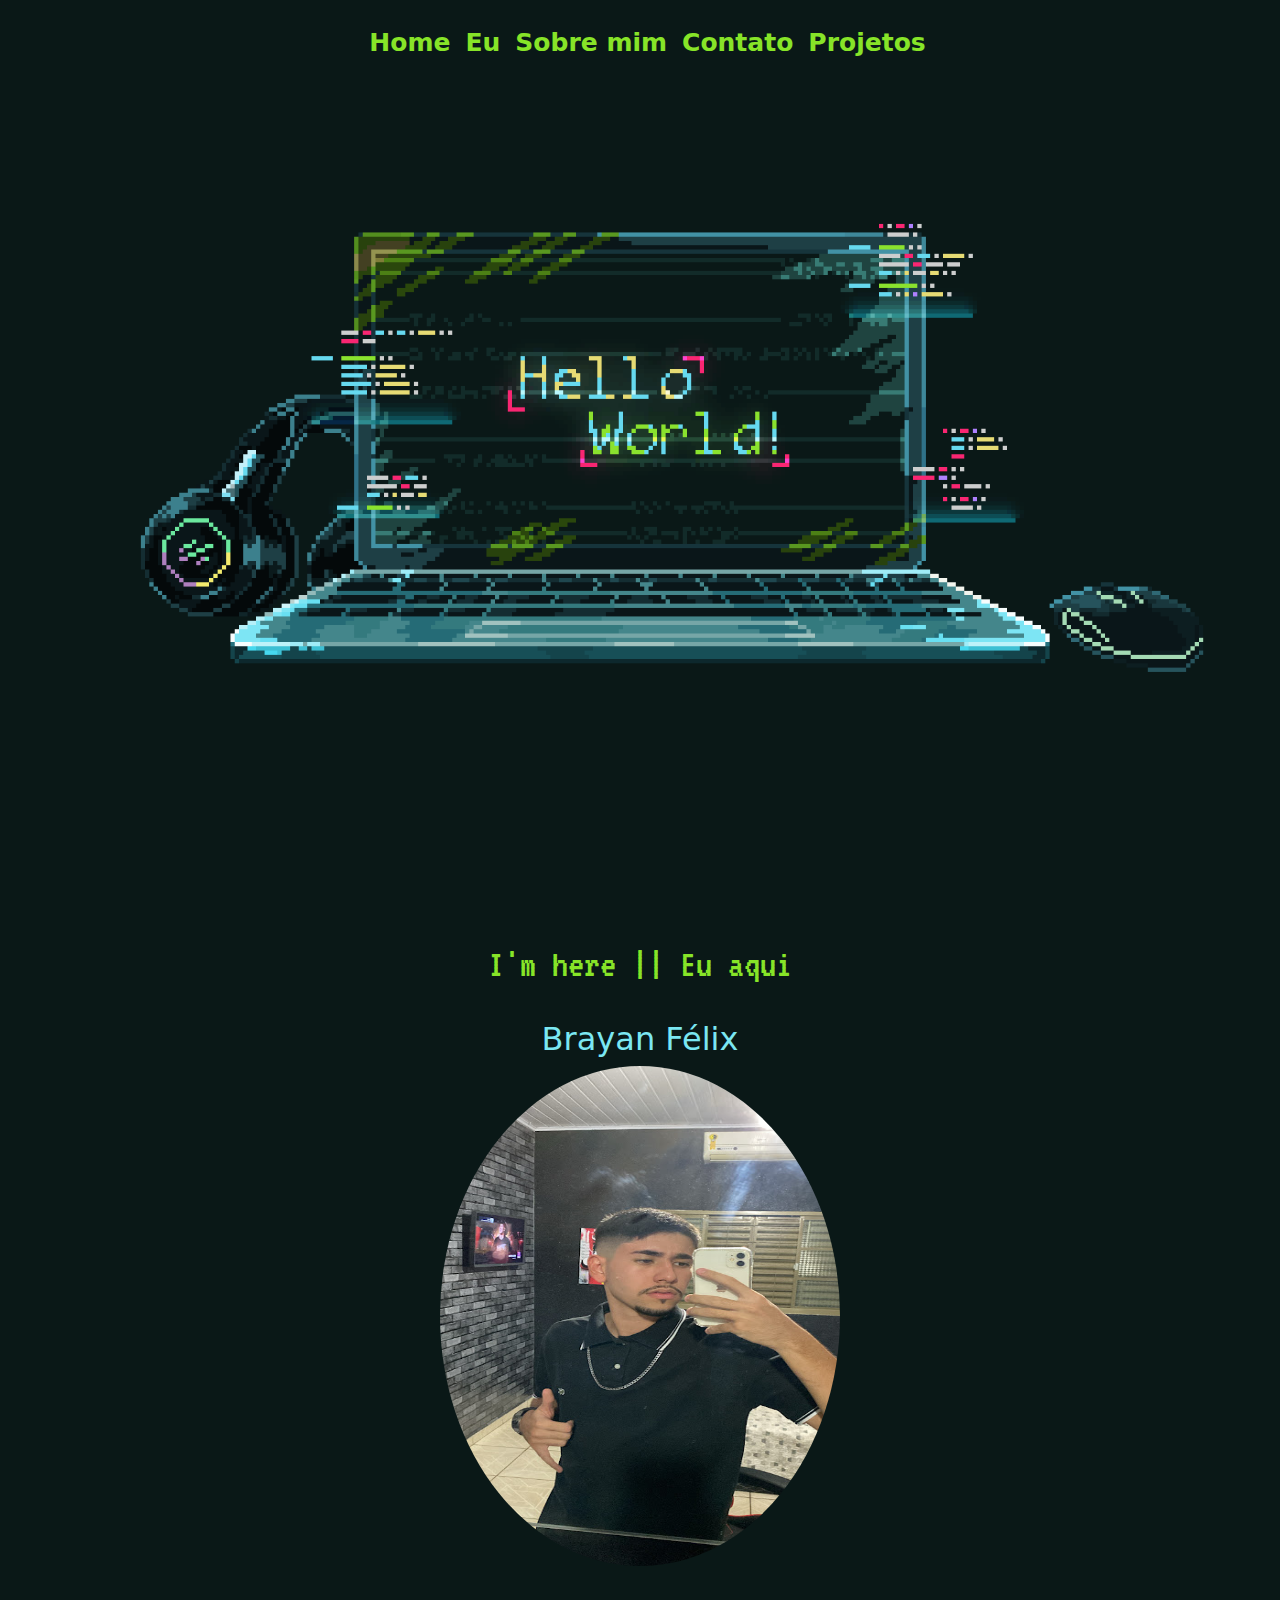
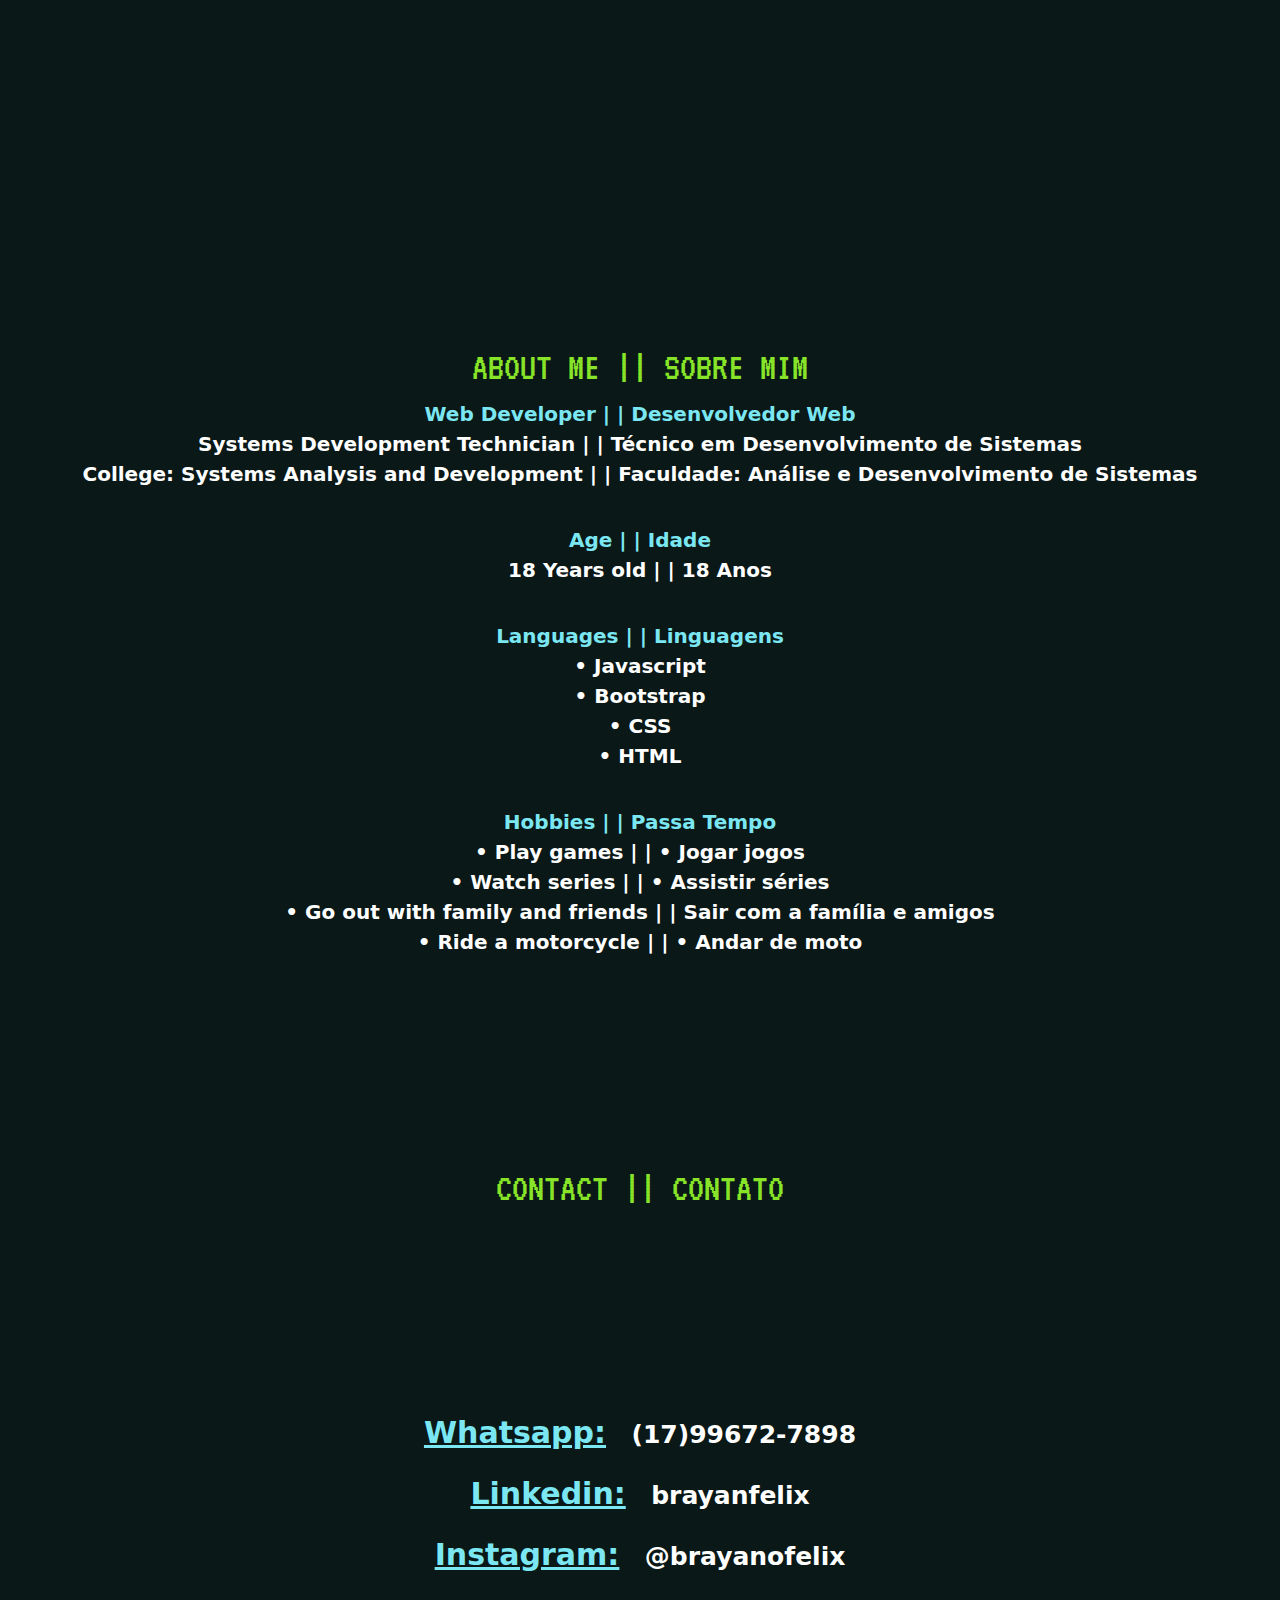
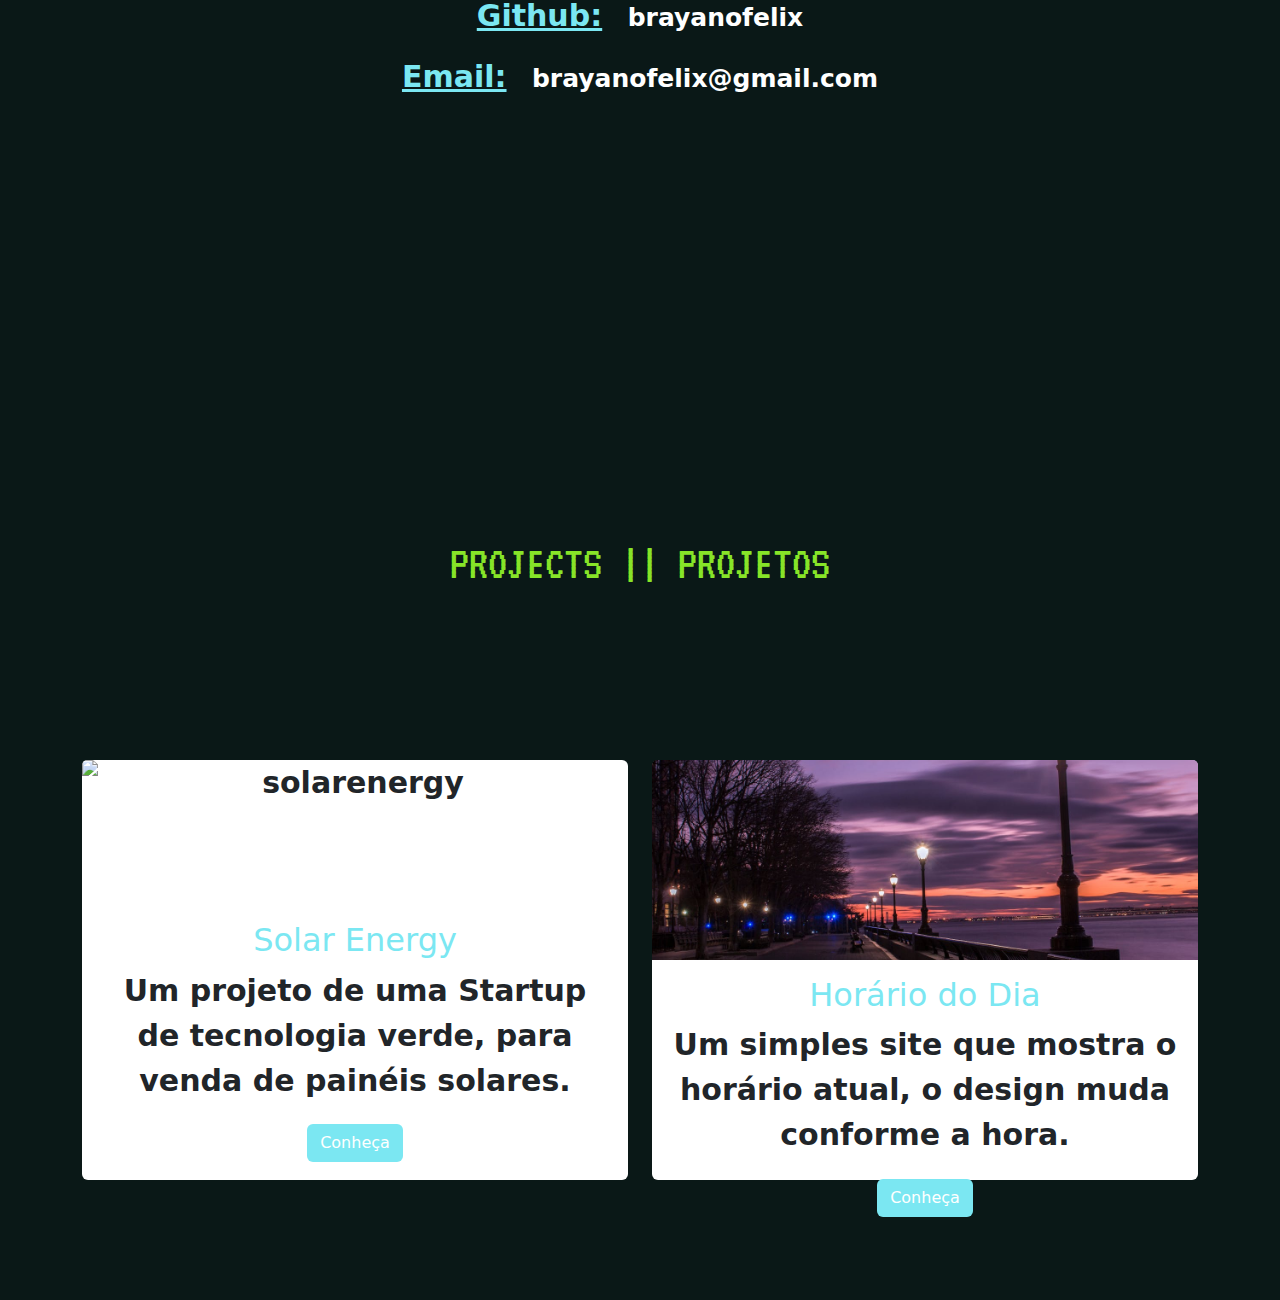
==== commit 53584327: "centralizar navbar" ====
--- a/index.html
+++ b/index.html
@@ -28,24 +28,28 @@
             aria-controls="navbarNavAltMarkup" aria-expanded="false" aria-label="Toggle navigation">
             <span class="navbar-toggler-icon"></span>
           </button>
-          <div class="collapse navbar-collapse" id="navbarNavAltMarkup">
+          <div class="collapse navbar-collapse centralizar" id="navbarNavAltMarkup">
             <div class="navbar-nav">
-              <a class="nav-link textpink fw-bold" aria-current="page" href="index.html">Home</a>
-              <a class="nav-link textpink fw-bold" href="#imhere">Eu</a>
-              <a class="nav-link textpink fw-bold" href="#abouth1">Sobre mim</a>
-              <a class="nav-link textpink fw-bold" href="#contacth1">Contato</a>
-              <a class="nav-link textpink fw-bold" href="#projectsh1">Projetos</a>
+              <a class="text-cor fw-bold" aria-current="page" href="index.html">Home</a>
+              <a class="text-cor fw-bold" href="#imhere">Eu</a>
+              <a class="text-cor fw-bold" href="#abouth1">Sobre mim</a>
+              <a class="text-cor fw-bold" href="#contacth1">Contato</a>
+              <a class="text-cor fw-bold" href="#projectsh1">Projetos</a>
             </div>
           </div>
         </div>
       </nav>
       <section class="principal">
         <div class="container principalcontainer">
-          <h1 class="vt323-regular t1 textpink"></h1>
           <br>
           <br>
           <br>
-          <h1 class="vt323-regular t2 textpink"></h1>
+          <br>
+          <br>
+          <br> 
+          <br>
+          <br>
+          <h1 class="vt323-regular t2 text-cor"></h1>
         </div>
       </section>
     </section>
@@ -54,9 +58,9 @@
     <section class="section section-2">
       <div class="container">
         <div class="about">
-          <h1 class="vt323-regular textpink center py-4" id="imhere">I'm here || Eu aqui</h1>
+          <h1 class="vt323-regular text-cor center py-4" id="imhere">I'm here || Eu aqui</h1>
 
-          <h2 class="center">Brayan Félix</h2>
+          <h2 class="center text-azul">Brayan Félix</h2>
           <img src="imagens/eu.png" alt="eu" class="eu img-fluid">
         </div>
       </div>
@@ -64,22 +68,22 @@
 
     <section class="section section-3 d-flex align-items-center justify-content-center min-vh-100 py-5">
       <div class="container text-center">
-        <h1 class="vt323-regular textpink" id="abouth1">ABOUT ME || SOBRE MIM</h1>
+        <h1 class="vt323-regular text-cor" id="abouth1">ABOUT ME || SOBRE MIM</h1>
         <ul class="ulabout list-unstyled">
-          <li><strong>Web Developer | | Desenvolvedor Web</strong> <br> Systems Development Technician | | Técnico em Desenvolvimento de Sistemas <br> <strong>College:</strong> Systems Analysis and Development | | <strong>Faculdade:</strong> Análise e Desenvolvimento de Sistemas</li>
+          <li><strong class="text-azul">Web Developer | | Desenvolvedor Web</strong> <br> Systems Development Technician | | Técnico em Desenvolvimento de Sistemas <br> <strong>College:</strong> Systems Analysis and Development | | <strong>Faculdade:</strong> Análise e Desenvolvimento de Sistemas</li>
           <br>
-          <li><strong>Age | | Idade</strong><br> 18 Years old | | 18 Anos</li>
+          <li><strong class="text-azul">Age | | Idade</strong><br> 18 Years old | | 18 Anos</li>
           <br>
-          <li><strong>Languages | | Linguagens</strong> <br> • Javascript <br> • Bootstrap <br> • CSS <br> • HTML</li>
+          <li><strong class="text-azul">Languages | | Linguagens</strong> <br> • Javascript <br> • Bootstrap <br> • CSS <br> • HTML</li>
           <br>
-          <li><strong>Hobbies | | Passa Tempo</strong> <br> • Play games | | • Jogar jogos<br> • Watch series | | • Assistir séries <br> • Go out with family and friends | | Sair com a família e amigos <br> • Ride a motorcycle | | • Andar de moto</li>
+          <li><strong class="text-azul">Hobbies | | Passa Tempo</strong> <br> • Play games | | • Jogar jogos<br> • Watch series | | • Assistir séries <br> • Go out with family and friends | | Sair com a família e amigos <br> • Ride a motorcycle | | • Andar de moto</li>
         </ul>
       </div>
     </section>
     
     <section class="section section-4">
       <div class="about contact center">
-        <h1 class="vt323-regular textpink center top py-5" id="contacth1">CONTACT || CONTATO</h1>
+        <h1 class="vt323-regular text-cor center top py-5" id="contacth1">CONTACT || CONTATO</h1>
         <p><strong><u>Whatsapp:</u></strong> <a
             href="https://wa.me/5517996727898?text=Ol%C3%A1,%20acabei%20de%20ver%20seu%20portif%C3%B3lio!"
             target="_blank">(17)99672-7898</a></p>
@@ -95,13 +99,13 @@
     </section>
     <section class="section section-5 d-flex flex-column align-items-center justify-content-center py-5">
       <div class="container text-center">
-        <h1 class="vt323-regular textpink center top" id="projectsh1">PROJECTS || PROJETOS</h1>
+        <h1 class="vt323-regular text-cor center top" id="projectsh1">PROJECTS || PROJETOS</h1>
         <div class="row row-cols-1 row-cols-md-2 g-4">
           <div class="col">
             <div class="card">
               <img src="imagens/background1.png" class="card-img-top" alt="solarenergy">
               <div class="card-body">
-                <h2 class="card-title">Solar Energy</h2>
+                <h2 class="card-title text-cor">Solar Energy</h2>
                 <p class="card-text">Um projeto de uma Startup de tecnologia verde, para venda de painéis solares.</p>
                 <div class="btn-container">
                   <a href="https://brayanofelix.github.io/solarenergy/" target="_blank" class="btn corbutton">Conheça</a>
@@ -113,7 +117,7 @@
             <div class="card">
               <img src="imagens/noite.jpg" class="card-img-top" alt="noite">
               <div class="card-body">
-                <h2 class="card-title">Horário do Dia</h2>
+                <h2 class="card-title text-cor">Horário do Dia</h2>
                 <p class="card-text">Um simples site que mostra o horário atual, o design muda conforme a hora.</p>
                 <div class="btn-container">
                   <a href="https://brayanofelix.github.io/horariododia/" target="_blank" class="btn corbutton">Conheça</a>
--- a/style.css
+++ b/style.css
@@ -32,6 +32,8 @@
 }
 
 a {
+    padding-left: 15px;
+    font-size: 25px;
     color: black;
     text-decoration: none;
 }
@@ -41,8 +43,12 @@
     height: auto;
 }
 
-.textpink {
-    color: #1F51FF;
+.text-cor {
+    color: #87E428;
+}
+
+.text-azul {
+    color: #7BE7F2;
 }
 
 .vt323-regular {
@@ -56,7 +62,11 @@
     font-size: 24px;
 }
 
-
+.centralizar {
+    display: flex;
+    justify-content: center;
+    align-items: center;
+}
 
 .center {
     text-align: center;
@@ -106,7 +116,7 @@
 }
 
 .corbutton {
-    background-color: #2C2C2C;
+    background-color: #7BE7F2;
     color: white;
     font-style: bolder;
 }
@@ -149,14 +159,14 @@
 
 .section-1 {
     animation: none;
-    background-image: url(imagens/background4.jpg);
+    background-image: url(imagens/imagem1.gif);
     background-repeat: no-repeat;
     background-position: center;
     background-size: cover;
 }
 
 .section-2 {
-    background: linear-gradient(to bottom right, #2C2C2C 50%, #1F51FF 50%);
+    background: linear-gradient(to bottom right, #0A1817 50% , #0A1817 50%);
 }
 
 .section-3 {
@@ -164,23 +174,26 @@
     align-items: center;
     justify-content: center;
     text-align: center;
-    background: linear-gradient(to bottom left, #1F51FF 50%, #4B0082 50%);
+    background: linear-gradient(to bottom left, #0A1817 50%, #0A1817 50%);
 }
 
 .section-3 h1 {
-    color: #4B0082;
 }
 
 .section-4 {
-    background: linear-gradient(to bottom right, #4B0082 50%, #2E8B57 50%);
-}
-
-.section-4 h1 {
-    color: #2E8B57;
+    background: linear-gradient(to bottom right, #0A1817 50%, #0A1817 50%);
+}
+
+.section-4 a {
+    color: white;
+}
+
+.section-4 u {
+    color: #7BE7F2;
 }
 
 .section-5 {
-    background: linear-gradient(to bottom left, #2E8B57 50%, #2C2C2C 50%);
+    background: linear-gradient(to bottom left, #0A1817 50%, #0A1817 50%);
     position: relative;
     padding: 2rem 1rem;
     overflow: hidden;
@@ -189,13 +202,12 @@
 }
 
 .section-5 h1 {
-    color: #2C2C2C;
     padding: 1rem;
     font-size: 3rem;
 }
 
 .section-5 h2 {
-    color: #2E8B57;
+    color: #7BE7F2;
 }
 
 section h1.t1:after {
